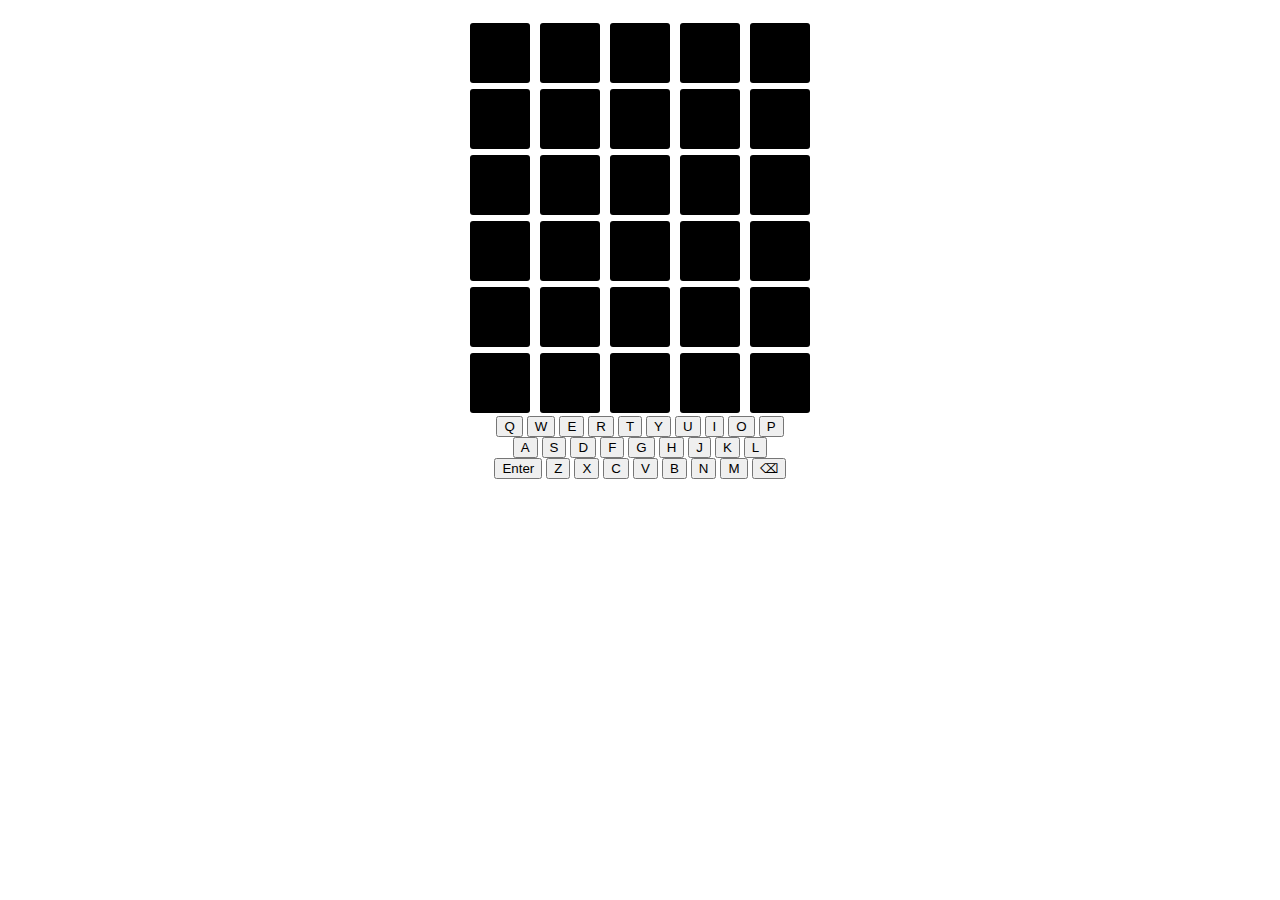
==== nurdle_app/templates/index.html @ bb9e6ac9 "Runs inside django" ====
<!DOCTYPE html>

<html>

<head>
    <meta charset="utf-8">
    <meta http-equiv="X-UA-Compatible" content="IE=edge">
    <meta name="description" content="">
    <meta name="viewport" content="width=device-width, initial-scale=1">

    <!DOCTYPE html>
    <html lang="en">

    <!-- Minified version -->
    <link rel="stylesheet" href="https://cdn.simplecss.org/simple.min.css">

    <link rel="stylesheet" href="../static/board.css">


</head>

<body>

    <!-- Game board tiles -->
    <div class="container" , id="game-board">
        <h2></h2>
        <div>
            <span class="r1-c1"></span>
            <span class="r1-c2"></span>
            <span class="r1-c3"></span>
            <span class="r1-c4"></span>
            <span class="r1-c5"></span>
        </div>
        <div>
            <span class="r2-c1"></span>
            <span class="r2-c2"></span>
            <span class="r2-c3"></span>
            <span class="r2-c4"></span>
            <span class="r2-c5"></span>
        </div>
        <div>
            <span class="r3-c1"></span>
            <span class="r3-c2"></span>
            <span class="r3-c3"></span>
            <span class="r3-c4"></span>
            <span class="r3-c5"></span>
        </div>
        <div>
            <span class="r4-c1"></span>
            <span class="r4-c2"></span>
            <span class="r4-c3"></span>
            <span class="r4-c4"></span>
            <span class="r4-c5"></span>
        </div>
        <div>
            <span class="r5-c1"></span>
            <span class="r5-c2"></span>
            <span class="r5-c3"></span>
            <span class="r5-c4"></span>
            <span class="r5-c5"></span>
        </div>
        <div>
            <span class="r6-c1"></span>
            <span class="r6-c2"></span>
            <span class="r6-c3"></span>
            <span class="r6-c4"></span>
            <span class="r6-c5"></span>
        </div>
    </div>


    <!-- Virtual keyboard -->
    <div id="VirtualKey" , margin="auto">
        <input id="btnQ" type="button" value="Q" onclick="input(this);" />
        <input id="btnW" type="button" value="W" onclick="input(this);" />
        <input id="btnE" type="button" value="E" onclick="input(this);" />
        <input id="btnR" type="button" value="R" onclick="input(this);" />
        <input id="btnT" type="button" value="T" onclick="input(this);" />
        <input id="btnY" type="button" value="Y" onclick="input(this);" />
        <input id="btnU" type="button" value="U" onclick="input(this);" />
        <input id="btnI" type="button" value="I" onclick="input(this);" />
        <input id="btnO" type="button" value="O" onclick="input(this);" />
        <input id="btnP" type="button" value="P" onclick="input(this)" />
        <br />
        <input id="btnA" type="button" value="A" onclick="input(this);" />
        <input id="btnS" type="button" value="S" onclick="input(this);" />
        <input id="btnD" type="button" value="D" onclick="input(this);" />
        <input id="btnF" type="button" value="F" onclick="input(this);" />
        <input id="btnG" type="button" value="G" onclick="input(this);" />
        <input id="btnH" type="button" value="H" onclick="input(this);" />
        <input id="btnJ" type="button" value="J" onclick="input(this);" />
        <input id="btnK" type="button" value="K" onclick="input(this);" />
        <input id="btnL" type="button" value="L" onclick="input(this);" />
        <br />
        <input id="btnENTER" type="button" value="Enter" onclick="enter(this);" />
        <input id="btnZ" type="button" value="Z" onclick="input(this);" />
        <input id="btnX" type="button" value="X" onclick="input(this);" />
        <input id="btnC" type="button" value="C" onclick="input(this);" />
        <input id="btnV" type="button" value="V" onclick="input(this);" />
        <input id="btnB" type="button" value="B" onclick="input(this);" />
        <input id="btnN" type="button" value="N" onclick="input(this);" />
        <input id="btnM" type="button" value="M" onclick="input(this);" />

        <input id="btnDel" type="button" value="⌫" onclick="del();" />
    </div>

    <script src="../static/game.js"></script>

</body>

</html>
---- nurdle_app/static/board.css ----
span {
    display: inline-table;
    align-items: center;
    justify-content: center;
    width: 60px;
    height: 60px;
    line-height: 60px;
    margin: 3px;
    border-radius: 3px;
    font-size: 30px;
    font-weight: bold;
    font-family: Arial, Helvetica, sans-serif;
    text-align: center;
    vertical-align: bottom;
    text-transform: uppercase;
    background-color: #000;
}

div {
    margin: auto;
    text-align: center;
}
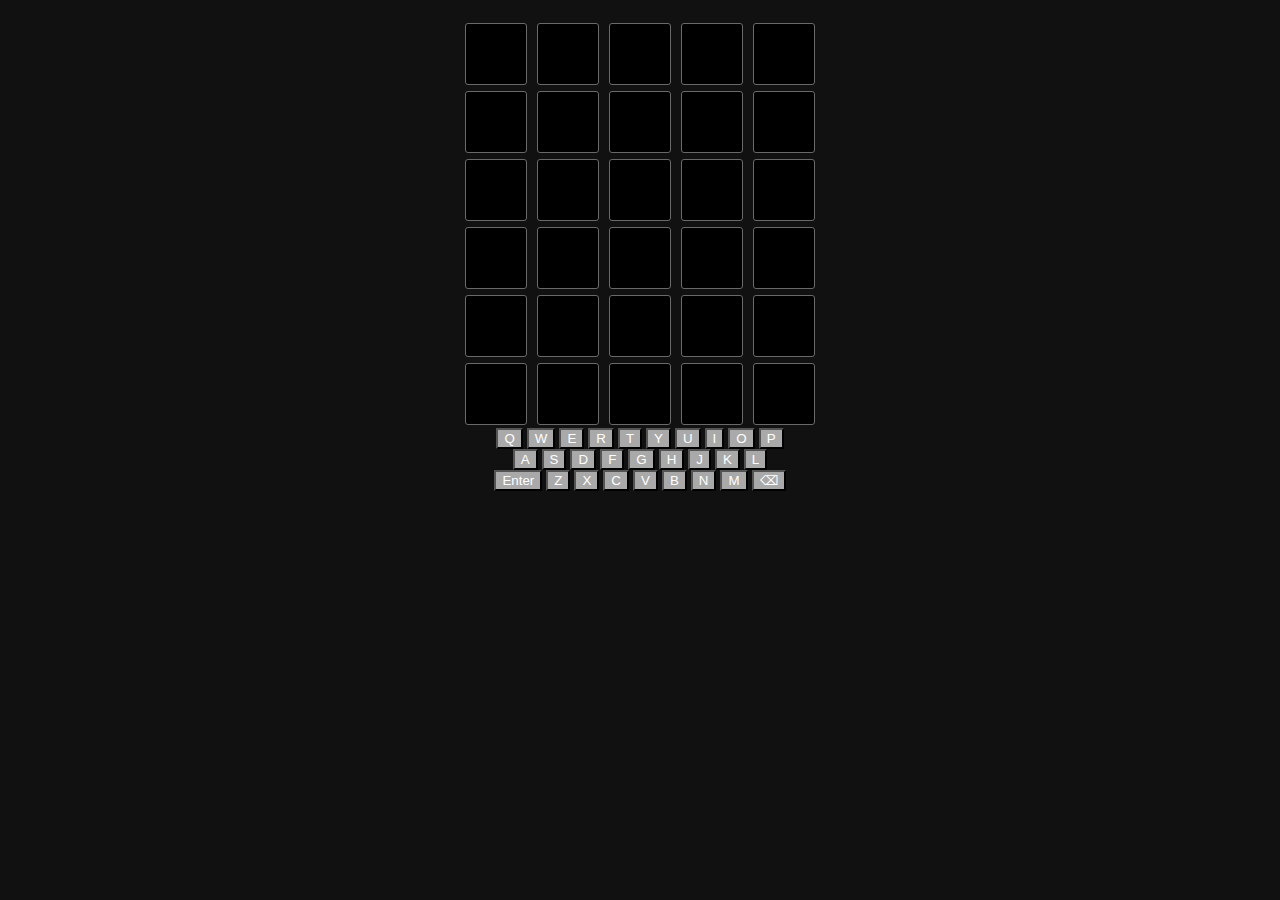
==== commit b3e0d304: "Modals now don't block" ====
--- a/nurdle_app/templates/index.html
+++ b/nurdle_app/templates/index.html
@@ -3,6 +3,7 @@
 <html>
 
 <head>
+
     <meta charset="utf-8">
     <meta http-equiv="X-UA-Compatible" content="IE=edge">
     <meta name="description" content="">
@@ -15,7 +16,6 @@
     <link rel="stylesheet" href="https://cdn.simplecss.org/simple.min.css">
 
     <link rel="stylesheet" href="../static/board.css">
-
 
 </head>
 
@@ -104,7 +104,76 @@
         <input id="btnDel" type="button" value="⌫" onclick="del();" />
     </div>
 
+
     <script src="../static/game.js"></script>
+
+
+
+
+    <!-- The Modals -->
+    <div id="notInListModal" class="modal">
+
+        <!-- Modal content -->
+        <div class="modal-content">
+            <div class="modal-header">
+                <div class="closeNotIn" display="inline-block" height="8px">&times;</div>
+            </div>
+            <div class="modal-body">
+                Word not in list
+            </div>
+            <div class="modal-footer">
+            </div>
+        </div>
+
+    </div>
+    <style>
+        .green {
+            background-color: #5cb85c
+        }
+    </style>
+    <div id="youWinModal" class="modal">
+
+        <!-- Modal content -->
+        <div class="modal-content">
+            <div class="modal-header">
+                <div class="closeWin" display="inline-block" height="8px">&times;</div>
+            </div>
+            <div class="modal-body">
+                <div class="green">You win!</div>
+            </div>
+            <div class="modal-footer">
+            </div>
+        </div>
+
+    </div>
+    <script>
+        // Get the modals
+        var modalWin = document.getElementById("youWinModal");
+        var modalNotIn = document.getElementById("notInListModal");
+
+        // Get the <span> element that closes the modal
+        var spanNotIn = document.getElementsByClassName("closeNotIn")[0];
+        var spanWin = document.getElementsByClassName("closeWin")[0];
+
+
+        // When the user clicks on <span> (x), close the modal
+        spanNotIn.onclick = function () {
+            modalNotIn.style.display = "none";
+        }
+        spanWin.onclick = function () {
+            modalWin.style.display = "none";
+        }
+
+        // When the user clicks anywhere outside of the modal, close it
+        window.onclick = function (event) {
+            if (event.target == modalNotIn) {
+                modalNotIn.style.display = "none";
+            }
+            if (event.target == modalWin) {
+                modalWin.style.display = "none";
+            }
+        }
+    </script>
 
 </body>
 
--- a/nurdle_app/static/board.css
+++ b/nurdle_app/static/board.css
@@ -1,12 +1,17 @@
+body {
+    background-color: #111;
+}
+
 span {
     display: inline-table;
     align-items: center;
     justify-content: center;
     width: 60px;
     height: 60px;
-    line-height: 60px;
+    line-height: 57px;
     margin: 3px;
     border-radius: 3px;
+    border: 1px solid dimgrey;
     font-size: 30px;
     font-weight: bold;
     font-family: Arial, Helvetica, sans-serif;
@@ -19,4 +24,98 @@
 div {
     margin: auto;
     text-align: center;
+}
+
+input[type="button"] {
+    background-color: darkgrey;
+    color: white;
+}
+
+
+/* The Modal (background) */
+.modal {
+    display: none;
+    /* Hidden by default */
+    position: fixed;
+    /* Stay in place */
+    z-index: 1;
+    /* Sit on top */
+    padding-top: 10px;
+    /* Location of the box */
+    left: 25%;
+    top: 5;
+    width: 50%;
+    /* width */
+    height: 50%;
+    /* height */
+    overflow: auto;
+    /* Enable scroll if needed */
+    background-color: rgb(0, 0, 0);
+    /* Fallback color */
+    background-color: rgba(0, 0, 0, 0.4);
+    /* Black w/ opacity */
+}
+
+/* Modal Content */
+.modal-content {
+    position: relative;
+    background-color: #fefefe;
+    margin: auto;
+    padding: 0;
+    border: 1px solid #888;
+    width: 80%;
+    box-shadow: 0 4px 8px 0 rgba(0, 0, 0, 0.2), 0 6px 20px 0 rgba(0, 0, 0, 0.19);
+    -webkit-animation-name: animatetop;
+    -webkit-animation-duration: 0.4s;
+    animation-name: animatetop;
+    animation-duration: 0.4s
+}
+
+/* Add Animation */
+@-webkit-keyframes animatetop {
+    from {
+        top: -300px;
+        opacity: 0
+    }
+
+    to {
+        top: 0;
+        opacity: 1
+    }
+}
+
+@keyframes animatetop {
+    from {
+        top: -300px;
+        opacity: 0
+    }
+
+    to {
+        top: 0;
+        opacity: 1
+    }
+}
+
+.close:hover,
+.close:focus {
+    color: #000;
+    text-decoration: none;
+    cursor: pointer;
+}
+
+.modal-header {
+    padding: 2px 16px;
+    background-color: dimgray;
+    color: white;
+}
+
+.modal-body {
+    padding: 2px 16px;
+    color: black
+}
+
+.modal-footer {
+    padding: 2px 16px;
+    background-color: dimgrey;
+    color: white;
 }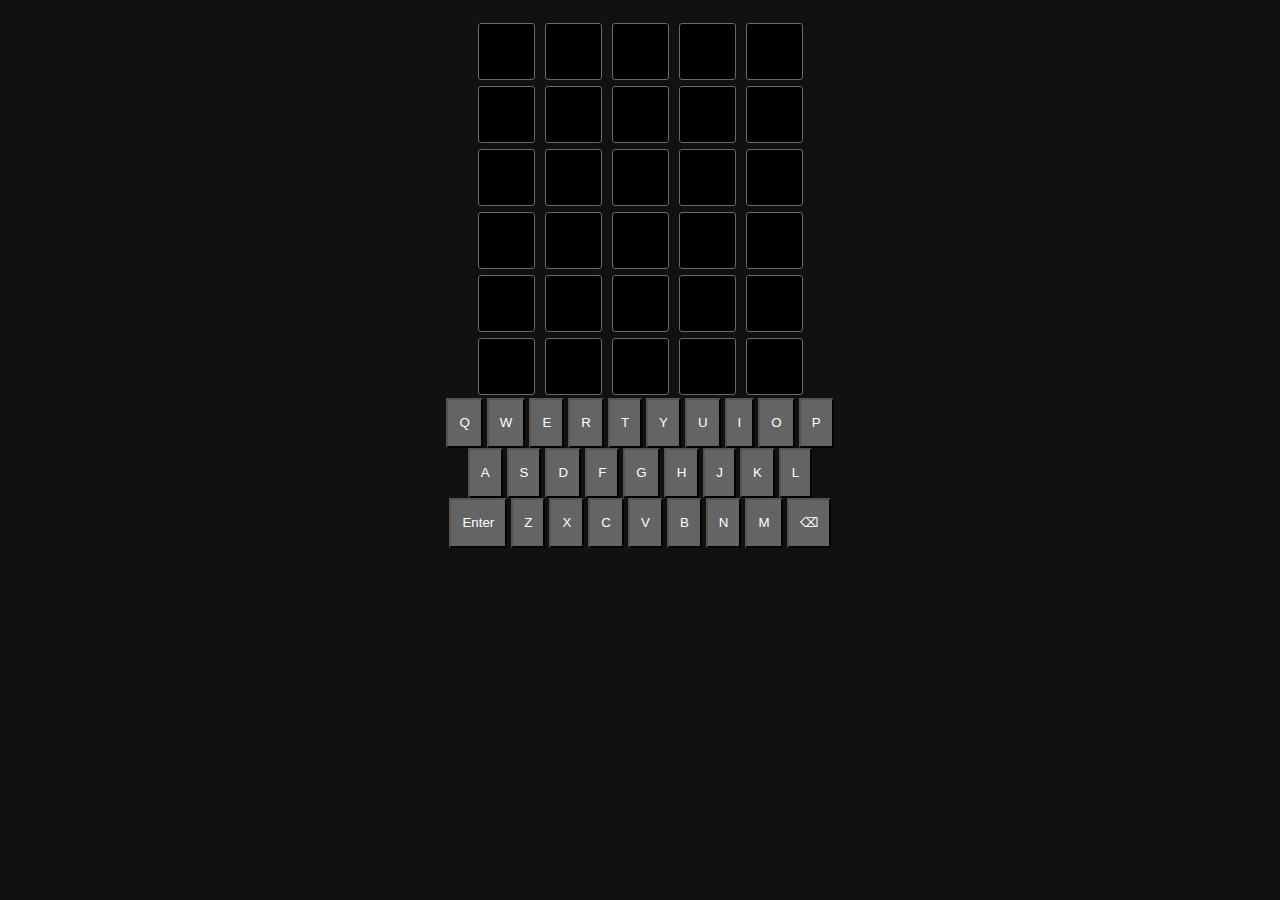
==== commit 76edf6d7: "Keyboard width works on mobile (large screen)" ====
--- a/nurdle_app/templates/index.html
+++ b/nurdle_app/templates/index.html
@@ -70,44 +70,42 @@
 
 
     <!-- Virtual keyboard -->
-    <div id="VirtualKey" , margin="auto">
-        <input id="btnQ" type="button" value="Q" onclick="input(this);" />
-        <input id="btnW" type="button" value="W" onclick="input(this);" />
-        <input id="btnE" type="button" value="E" onclick="input(this);" />
-        <input id="btnR" type="button" value="R" onclick="input(this);" />
-        <input id="btnT" type="button" value="T" onclick="input(this);" />
-        <input id="btnY" type="button" value="Y" onclick="input(this);" />
-        <input id="btnU" type="button" value="U" onclick="input(this);" />
-        <input id="btnI" type="button" value="I" onclick="input(this);" />
-        <input id="btnO" type="button" value="O" onclick="input(this);" />
-        <input id="btnP" type="button" value="P" onclick="input(this)" />
+    <div id="VirtualKey" style="width:auto;">
+        <input id="btnQ" type="button" value="Q" onclick="input(this);" ontouchstart="touch(this);" />
+        <input id="btnW" type="button" value="W" onclick="input(this);" ontouchstart="touch(this);" />
+        <input id="btnE" type="button" value="E" onclick="input(this);" ontouchstart="touch(this);" />
+        <input id="btnR" type="button" value="R" onclick="input(this);" ontouchstart="touch(this);" />
+        <input id="btnT" type="button" value="T" onclick="input(this);" ontouchstart="touch(this);" />
+        <input id="btnY" type="button" value="Y" onclick="input(this);" ontouchstart="touch(this);" />
+        <input id="btnU" type="button" value="U" onclick="input(this);" ontouchstart="touch(this);" />
+        <input id="btnI" type="button" value="I" onclick="input(this);" ontouchstart="touch(this);" />
+        <input id="btnO" type="button" value="O" onclick="input(this);" ontouchstart="touch(this);" />
+        <input id="btnP" type="button" value="P" onclick="input(this);" ontouchstart="touch(this);" />
         <br />
-        <input id="btnA" type="button" value="A" onclick="input(this);" />
-        <input id="btnS" type="button" value="S" onclick="input(this);" />
-        <input id="btnD" type="button" value="D" onclick="input(this);" />
-        <input id="btnF" type="button" value="F" onclick="input(this);" />
-        <input id="btnG" type="button" value="G" onclick="input(this);" />
-        <input id="btnH" type="button" value="H" onclick="input(this);" />
-        <input id="btnJ" type="button" value="J" onclick="input(this);" />
-        <input id="btnK" type="button" value="K" onclick="input(this);" />
-        <input id="btnL" type="button" value="L" onclick="input(this);" />
+        <input id="btnA" type="button" value="A" onclick="input(this);" ontouchstart="touch(this);" />
+        <input id="btnS" type="button" value="S" onclick="input(this);" ontouchstart="touch(this);" />
+        <input id="btnD" type="button" value="D" onclick="input(this);" ontouchstart="touch(this);" />
+        <input id="btnF" type="button" value="F" onclick="input(this);" ontouchstart="touch(this);" />
+        <input id="btnG" type="button" value="G" onclick="input(this);" ontouchstart="touch(this);" />
+        <input id="btnH" type="button" value="H" onclick="input(this);" ontouchstart="touch(this);" />
+        <input id="btnJ" type="button" value="J" onclick="input(this);" ontouchstart="touch(this);" />
+        <input id="btnK" type="button" value="K" onclick="input(this);" ontouchstart="touch(this);" />
+        <input id="btnL" type="button" value="L" onclick="input(this);" ontouchstart="touch(this);" />
         <br />
-        <input id="btnENTER" type="button" value="Enter" onclick="enter(this);" />
-        <input id="btnZ" type="button" value="Z" onclick="input(this);" />
-        <input id="btnX" type="button" value="X" onclick="input(this);" />
-        <input id="btnC" type="button" value="C" onclick="input(this);" />
-        <input id="btnV" type="button" value="V" onclick="input(this);" />
-        <input id="btnB" type="button" value="B" onclick="input(this);" />
-        <input id="btnN" type="button" value="N" onclick="input(this);" />
-        <input id="btnM" type="button" value="M" onclick="input(this);" />
+        <input id="btnENTER" type="button" value="Enter" onclick="inputEnter(this);" ontouchstart="touchEnter(this);" />
+        <input id="btnZ" type="button" value="Z" onclick="input(this);" ontouchstart="touch(this);" />
+        <input id="btnX" type="button" value="X" onclick="input(this);" ontouchstart="touch(this);" />
+        <input id="btnC" type="button" value="C" onclick="input(this);" ontouchstart="touch(this);" />
+        <input id="btnV" type="button" value="V" onclick="input(this);" ontouchstart="touch(this);" />
+        <input id="btnB" type="button" value="B" onclick="input(this);" ontouchstart="touch(this);" />
+        <input id="btnN" type="button" value="N" onclick="input(this);" ontouchstart="touch(this);" />
+        <input id="btnM" type="button" value="M" onclick="input(this);" ontouchstart="touch(this);" />
 
         <input id="btnDel" type="button" value="⌫" onclick="del();" />
     </div>
 
 
     <script src="../static/game.js"></script>
-
-
 
 
     <!-- The Modals -->
@@ -126,11 +124,7 @@
         </div>
 
     </div>
-    <style>
-        .green {
-            background-color: #5cb85c
-        }
-    </style>
+
     <div id="youWinModal" class="modal">
 
         <!-- Modal content -->
@@ -139,41 +133,15 @@
                 <div class="closeWin" display="inline-block" height="8px">&times;</div>
             </div>
             <div class="modal-body">
-                <div class="green">You win!</div>
+                <div class="youwin">You win!</div>
             </div>
             <div class="modal-footer">
             </div>
         </div>
 
     </div>
-    <script>
-        // Get the modals
-        var modalWin = document.getElementById("youWinModal");
-        var modalNotIn = document.getElementById("notInListModal");
 
-        // Get the <span> element that closes the modal
-        var spanNotIn = document.getElementsByClassName("closeNotIn")[0];
-        var spanWin = document.getElementsByClassName("closeWin")[0];
-
-
-        // When the user clicks on <span> (x), close the modal
-        spanNotIn.onclick = function () {
-            modalNotIn.style.display = "none";
-        }
-        spanWin.onclick = function () {
-            modalWin.style.display = "none";
-        }
-
-        // When the user clicks anywhere outside of the modal, close it
-        window.onclick = function (event) {
-            if (event.target == modalNotIn) {
-                modalNotIn.style.display = "none";
-            }
-            if (event.target == modalWin) {
-                modalWin.style.display = "none";
-            }
-        }
-    </script>
+    <script src="../static/modals.js"></script>
 
 </body>
 
--- a/nurdle_app/static/board.css
+++ b/nurdle_app/static/board.css
@@ -6,9 +6,9 @@
     display: inline-table;
     align-items: center;
     justify-content: center;
-    width: 60px;
-    height: 60px;
-    line-height: 57px;
+    width: 55px;
+    height: 55px;
+    line-height: 52px;
     margin: 3px;
     border-radius: 3px;
     border: 1px solid dimgrey;
@@ -27,33 +27,37 @@
 }
 
 input[type="button"] {
-    background-color: darkgrey;
+    width: auto;
+    padding: 8px 11px;
+    height: 50px;
+    background-color: rgb(100, 100, 100);
+    font-weight: 400;
     color: white;
+    /* Prevent double-tap zooming on buttons */
+    touch-action: manipulation;
 }
 
 
 /* The Modal (background) */
 .modal {
+    /* Hidden by default */
     display: none;
-    /* Hidden by default */
+    /* Stay in place */
     position: fixed;
-    /* Stay in place */
+    /* Sit on top */
     z-index: 1;
-    /* Sit on top */
+    /* Location of the box */
     padding-top: 10px;
-    /* Location of the box */
-    left: 25%;
+    left: 5%;
     top: 5;
-    width: 50%;
-    /* width */
-    height: 50%;
-    /* height */
+    width: 90%;
+    height: 100%;
+    /* Enable scroll if needed */
     overflow: auto;
-    /* Enable scroll if needed */
+    /* Fallback color */
     background-color: rgb(0, 0, 0);
-    /* Fallback color */
+    /* Black w/ opacity */
     background-color: rgba(0, 0, 0, 0.4);
-    /* Black w/ opacity */
 }
 
 /* Modal Content */
@@ -69,6 +73,10 @@
     -webkit-animation-duration: 0.4s;
     animation-name: animatetop;
     animation-duration: 0.4s
+}
+
+.youwin {
+    background-color: #5cb85c
 }
 
 /* Add Animation */
